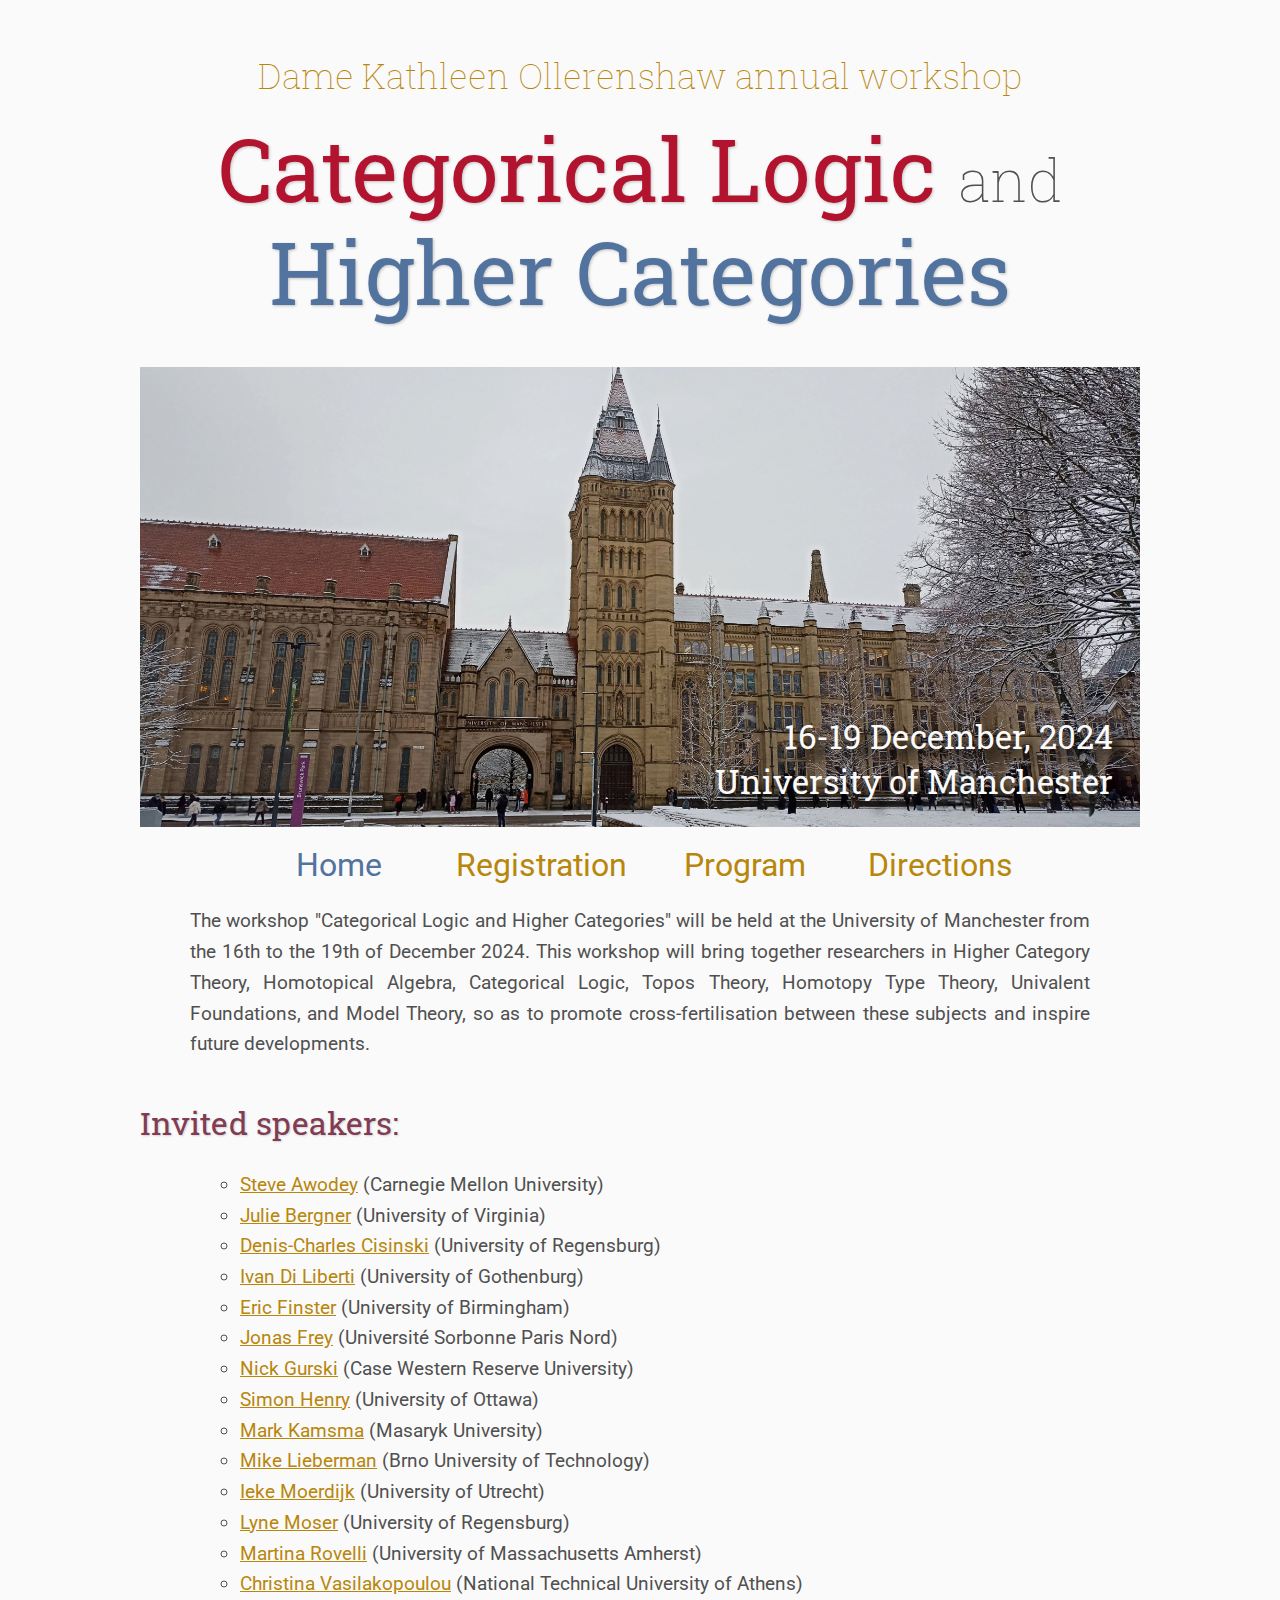
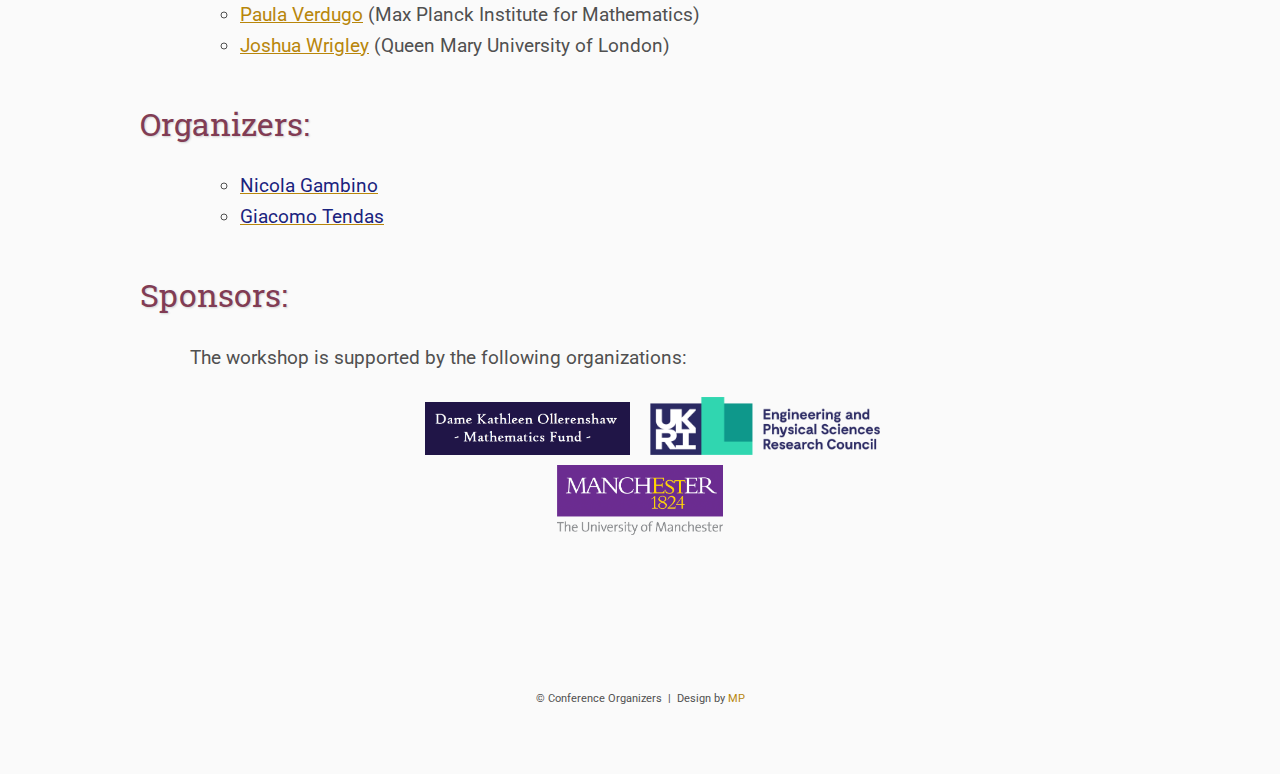
==== index.html @ d36cdbb7 "Update index.html" ====
<!DOCTYPE html>
<html lang='en'>

<head>
    <base href=".">
    <link rel="shortcut icon" type="image/png" href="assets/favicon.png"/>
    <link rel="stylesheet" type="text/css" media="all" href="assets/main.css"/>
    <meta name="description" content="Workshop">
    <meta name="resource-type" content="document">
    <meta name="distribution" content="global">
    <meta name="KeyWords" content="Workshop">
    <title>Categorical Logic and Higher Categories</title>
</head>

<body>

    <div class="banner">
        
        <div class="top-left">
            <span class="pretitle">Dame Kathleen Ollerenshaw annual workshop</span>
            <br/><br/><br/>
            <span class="title1"> Categorical Logic</span> <span class="year">and</span>
            <br/><br/><br/>
            <span class="title2">Higher Categories</span> 
        </div>
        <br/><br/><br/><br/><br/><br/><br/><br/><br/><br/>
        <img src="assets/banner.png" alt="Conference Template Banner" width="1000">
        <div class="bottom-right">
            16-19 December, 2024 <br> University of Manchester
        </div>
    </div>

    <table class="navigation">
        <tr>
            <td class="navigation">
                <a class="current" title="Conference Home Page" href=".">Home</a>
            </td>
            <td class="navigation">
                <a title="Register for the Conference" href="registration">Registration</a>
            </td>
            <td class="navigation">
                <a title="Conference Program" href="program">Program</a> 
            </td>
            <td class="navigation">
                <a title="Directions to the Conference" href="directions">Directions</a>
            </td>
        </tr>
    </table>


    <!--
    <h2>What is This Website?</h2>
    -->
    
    <p>
        The workshop "Categorical Logic and Higher Categories" will be held at the University of Manchester from the 16th to the 19th of December 2024.
    
        This workshop will bring together researchers in Higher Category Theory, Homotopical Algebra, Categorical Logic, Topos Theory, Homotopy Type Theory, Univalent Foundations, and Model Theory, so as to promote cross-fertilisation between these subjects and inspire future developments.
    </p>

    
    <h2>Invited speakers:</h2>
    <p>
    <ul>
        <li><a href="https://awodey.github.io/">Steve Awodey</a> (Carnegie Mellon University)</li>
        <li><a href="https://sites.google.com/view/julie-bergner/home?authuser=0">Julie Bergner</a> (University of Virginia)</li>
        <li><a href="https://cisinski.app.uni-regensburg.de/">Denis-Charles Cisinski</a> (University of Regensburg)</li>
        <li><a href="https://diliberti.github.io/">Ivan Di Liberti</a> (University of Gothenburg)</li> 
        <li><a href="https://ericfinster.github.io/">Eric Finster</a> (University of Birmingham)</li> 
        <li><a href="https://sites.google.com/site/jonasfreysite/">Jonas Frey</a> (Université Sorbonne Paris Nord)</li>
        <li><a href="https://mathstats.case.edu/faculty/nick-gurski/">Nick Gurski</a> (Case Western Reserve University)</li>
        <li><a href="https://www.normalesup.org/~henry/">Simon Henry</a> (University of Ottawa)</li>
        <li><a href="https://markkamsma.nl/">Mark Kamsma</a> (Masaryk University)</li>
        <li><a href="https://math.fme.vutbr.cz/Home/lieberman">Mike Lieberman</a> (Brno University of Technology)</li>
        <li><a href="https://www.uu.nl/medewerkers/IMoerdijk">Ieke Moerdijk</a> (University of Utrecht)</li>
        <li><a href="https://lynemoser.com/">Lyne Moser</a> (University of Regensburg)</li>
        <li><a href="https://people.math.umass.edu/~rovelli/index.html">Martina Rovelli</a> (University of Massachusetts Amherst)</li>
        <li><a href="http://www.math.ntua.gr/~cvasilak/">Christina Vasilakopoulou</a> (National Technical University of Athens)</li>
        <li><a href="https://paula-verdugo.github.io/">Paula Verdugo</a> (Max Planck Institute for Mathematics)</li>
        <li><a href="https://jlwrigley.github.io/">Joshua Wrigley</a> (Queen Mary University of London)</li>
    </ul>  
    </p>

    <h2>Organizers:</h2>
    <p>
    <ul>
        <li><a href="https://personalpages.manchester.ac.uk/staff/nicola.gambino/" style="color:#1A237E;">
                    Nicola Gambino
            </a></li>
        <li><a href="https://gtendas.github.io/" style="color:#1A237E;">
                    Giacomo Tendas
            </a></li>
    </ul>  
    </p>


    <h2>Sponsors:</h2>
    <p>
        The workshop is supported by the following organizations:
    </p>
    <table class="sponsors">
        <tr>
            <div style="text-align: center;">
            &nbsp;&nbsp;&nbsp;&nbsp;    
                <a href="https://www.mub.eps.manchester.ac.uk/science-engineering/2019/08/22/the-remarkable-life-of-dame-kathleen-ollerenshaw/">
                    <img src="assets/DKO.png" style="width: 16vw">
                </a>
            &nbsp;&nbsp;
                <a href="https://https://www.ukri.org/councils/epsrc/">
                    <img src="assets/EPSRC.png" style="width: 18vw" >
                </a>
            </div>
            
        </tr>
        <tr>
            <div style="text-align: center;">
                <a href="https://www.manchester.ac.uk/">
                    <img src="assets/logo.png" alt="centered image" style="width: 13vw" >
                </a>
            </div>  
            
        </tr>


    </table>

    <footer>
        &copy; Conference Organizers
        &nbsp;|&nbsp; Design by <a href="https://github.com/mikepierce">MP</a>
    </footer>

</body>
</html>
---- assets/main.css ----
/* main.css */

/* These are the colors and fonts used throughout the webpage.
 * I've listed them here so that a user may easily
 * do a search-and-replace for these to change the site theme.
 *   'Roboto',sans-serif; Font for the title text
 *   'Roboto-Slab',serif; Font for the body text 
 *   #fafafa; Background color of the site
 *   #505050; Foreground (text) color of the site
 *   #52739e; Navy, "Template" in the logo, current page in navigation, special titles in the Program
 *   #b2132e; Reddish, "Conference" in the logo, hover color for links
 *   #813c54; Heading color, titles in the Program
 *   #b8860b; Dark Goldenrod, color for links
 */

@import url('https://fonts.googleapis.com/css?family=Roboto%7CRoboto+Slab');

*{
    border:0;
    font:inherit;
    font-size:1em;
    margin:0;
    padding:0;
    vertical-align:baseline;
}

body{
    background-color: #fafafa;
    background-size: cover;
    background-attachment: fixed;
    color: #505050; 
    text-align:left;
    font-family:'Roboto',sans-serif;
    font-size:1.2em;
    line-height:1.6em;
    margin: 60px auto;
    width: 1000px;
}

a{color: #b8860b; text-decoration:none;}
a.current{color: #52739e;}
a.current:hover{color: #e82945;}
a:hover{color: #b2132e;}
a:active{color: #e82945;}
h1,h2,h3,h4{clear:left; color: #813c54; margin:1.5em 0em 1em 0em; font-family:'Roboto Slab',serif; text-shadow: 1px 1px 2px #d0d0d0;}
h1{font-size:2.67em;}
h2{font-size:1.65em;}
h3{font-size:1.57em;}
h4{font-size:1.33em;}
p{list-style:circle; margin:24px auto 24px auto; padding:0px; width:900px; text-align: justify; text-justify: inter-word;}
li a, p a {text-decoration:underline; text-decoration-color:#b8860b;}
ul{list-style:circle; margin:12px auto 12px auto; padding:0px; width:800px; text-align:left;}
ul li{list-style:circle; margin:0px auto 0px auto; padding:0px; text-align:left;}
i,em{font-style:italic;}
b,strong{font-weight:bold;}
sup{
    vertical-align: super;
    font-size: 0.8em;
    line-height: 0;
}
sub{
    vertical-align: sub;
    font-size: 0.8em;
    line-height: 0;
}
table{
    width: 1000px;
    margin: 12px auto 24px auto;
    float: center;
    /* UNCOMMENT THIS FOR DEBUGGING THE ALIGNMENT */
    /*border: 1px solid black;*/
}
th,td{
    text-align: left;
    /* UNCOMMENT THIS FOR DEBUGGING THE ALIGNMENT */
    /*border: 1px solid black;*/
}

/* Website Banner */
.banner {position: relative; font-family:'Roboto Slab',serif;}
.top-left {font-size:4.6em; color: #505050; background: #fafafa; text-align: center; width: 1000px; height: 57px; position: absolute; padding: 0 0 0 0; top: -20px;}
.bottom-right {font-size:1.7em; color: #fafafa; line-height: 1.4em; width: auto; height: 95px; padding: 0px 27px 27px 0px; text-align: right; position: absolute; bottom: 0px; right: 0px; text-shadow: 10px 10px 10px #000000;}

/* Conference Title Logo */
.title1{color: #b2132e; text-shadow: 1px 1px 3px #c0c0c0;} 
.title2{color: #52739e; text-shadow: 1px 1px 3px #c0c0c0;}
.year{color: #505050; font-size:0.67em; font-weight: lighter;}
.pretitle{color:#b8860b; font-size:0.40em; font-weight: lighter;}

/* Navigation Links (Home, Registration, etc) */
table.navigation{width:800px;}
td.navigation{font-size:1.67em; white-space:nowrap; width:20%; text-align:center; vertical-align:middle; padding:0px 0px 0px 0px;}

/* Sponsor Images */
table.sponsors{width:800px;}
td.sponsor{white-space:nowrap; width:33%; text-align:center; vertical-align:middle; padding:0px 0px 0px 0px;}
td.sponsor img{width: 100%}

/* The Table on the Program Page */
td.room{padding: 4px 10px 4px 4px; width: 90%; vertical-align:bottom; font-size:1.67em; color: #52739e; height:32px;}
td.date{white-space:nowrap; width:130px; text-align:right; vertical-align:top; padding:4px 14px 0px 0px;}
td.title{padding: 4px 10px 4px 4px; width: 90%; vertical-align:top; font-size:1.2em; color: #813c54; height:32px; font-family:'Roboto Slab',serif; text-shadow: 1px 1px 2px #d0d0d0; }
td.title-special{padding: 4px 10px 4px 4px; width: 90%; vertical-align:top; font-size:1.2em; color: #52739e; height:32px; font-family:'Roboto Slab',serif; text-shadow: 1px 1px 2px #d0d0d0;}
td.speaker{padding: 4px 10px 4px 4px; font-style: italic; font-size:1em; max-height:999999px}
td.abstract{padding: 4px 10px 10px 4px; font-size:1em; max-height:999999px}
td.abstract img{display: block; margin: 4px auto 8px auto}
table.plenary{padding-top: 8px; background: #ffffff;}

/* Registration and Directions iframes and Images */
iframe.registration{display:block; margin:1em auto 2em auto; width:700px; height:1400px; border:none;}
iframe.directions{display:block; margin:1em auto 2em auto; width:800px; height:400px; border:none;}
img.center{display:block; width:67%; margin:1em auto 2em auto;}

/* Flyer Images */
table.flyers{width:800px;}
td.flyer{white-space:nowrap; width:50%; text-align:center; vertical-align:middle; padding:0px 0px 0px 0px;}
td.sponsor img{width: 100%}

footer{font-size:0.55em; margin-top:12em; text-align:center;}

/* My hacky way of making the site mobile-friendly */
@media only screen and (max-width: 1100px) {
    h2{font-size:3.00em;}
    p{font-size:1.4em; line-height:1.5em;}
    th,td,tr{font-size:1.5em; line-height:1.5em;}
    td.date{font-size:1em; padding-top:0.5em;}
    td.navigation{font-size:1.5em; padding:0px 20px 0px 20px;}
    table.footer{font-size:0.22em;}
}
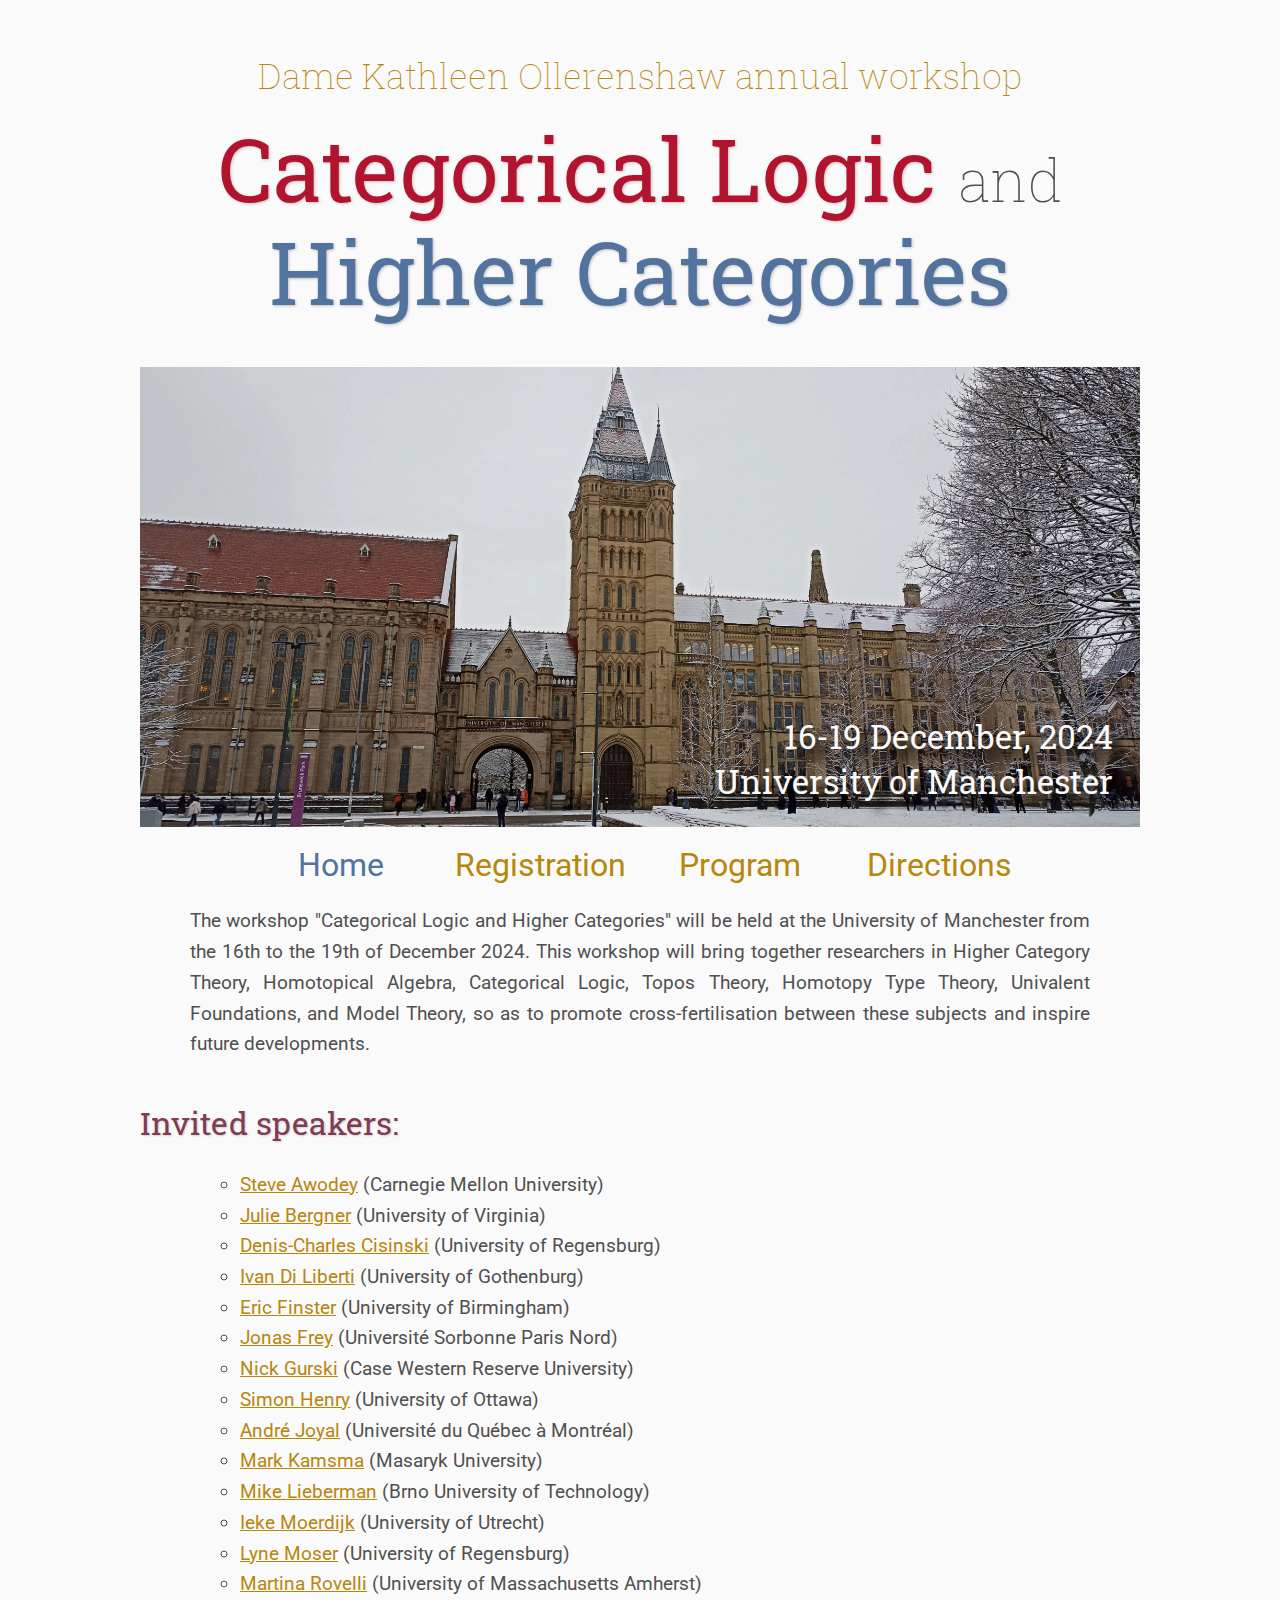
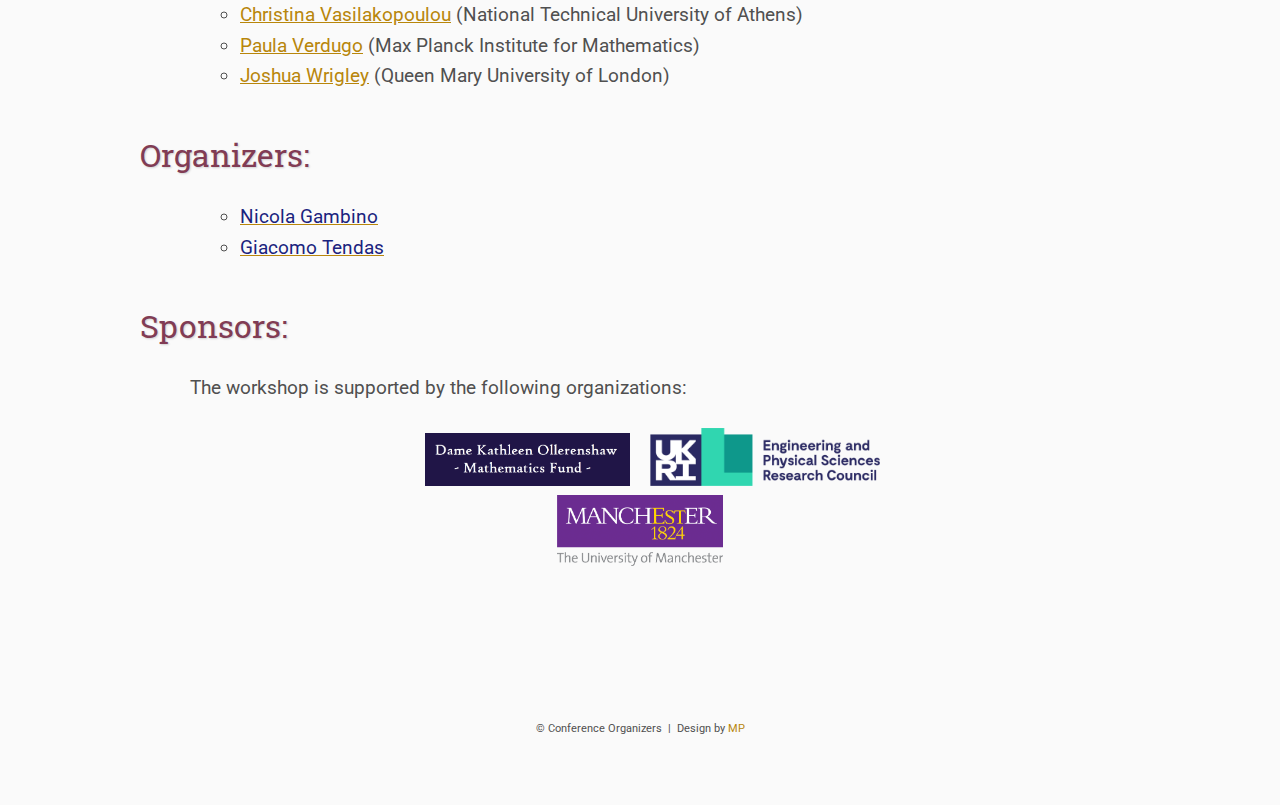
==== commit 31203e13: "Update index.html" ====
--- a/index.html
+++ b/index.html
@@ -70,6 +70,7 @@
         <li><a href="https://sites.google.com/site/jonasfreysite/">Jonas Frey</a> (Université Sorbonne Paris Nord)</li>
         <li><a href="https://mathstats.case.edu/faculty/nick-gurski/">Nick Gurski</a> (Case Western Reserve University)</li>
         <li><a href="https://www.normalesup.org/~henry/">Simon Henry</a> (University of Ottawa)</li>
+        <li><a href="https://professeurs.uqam.ca/professeur/joyal.andre/">André Joyal</a> (Université du Québec à Montréal)</li>
         <li><a href="https://markkamsma.nl/">Mark Kamsma</a> (Masaryk University)</li>
         <li><a href="https://math.fme.vutbr.cz/Home/lieberman">Mike Lieberman</a> (Brno University of Technology)</li>
         <li><a href="https://www.uu.nl/medewerkers/IMoerdijk">Ieke Moerdijk</a> (University of Utrecht)</li>
--- a/assets/main.css
+++ b/assets/main.css
@@ -64,7 +64,8 @@
     line-height: 0;
 }
 table{
-    width: 1000px;
+    table-layout: fixed ;
+    width: 100% ;
     margin: 12px auto 24px auto;
     float: center;
     /* UNCOMMENT THIS FOR DEBUGGING THE ALIGNMENT */
@@ -72,6 +73,7 @@
 }
 th,td{
     text-align: left;
+    width: 20% ;
     /* UNCOMMENT THIS FOR DEBUGGING THE ALIGNMENT */
     /*border: 1px solid black;*/
 }
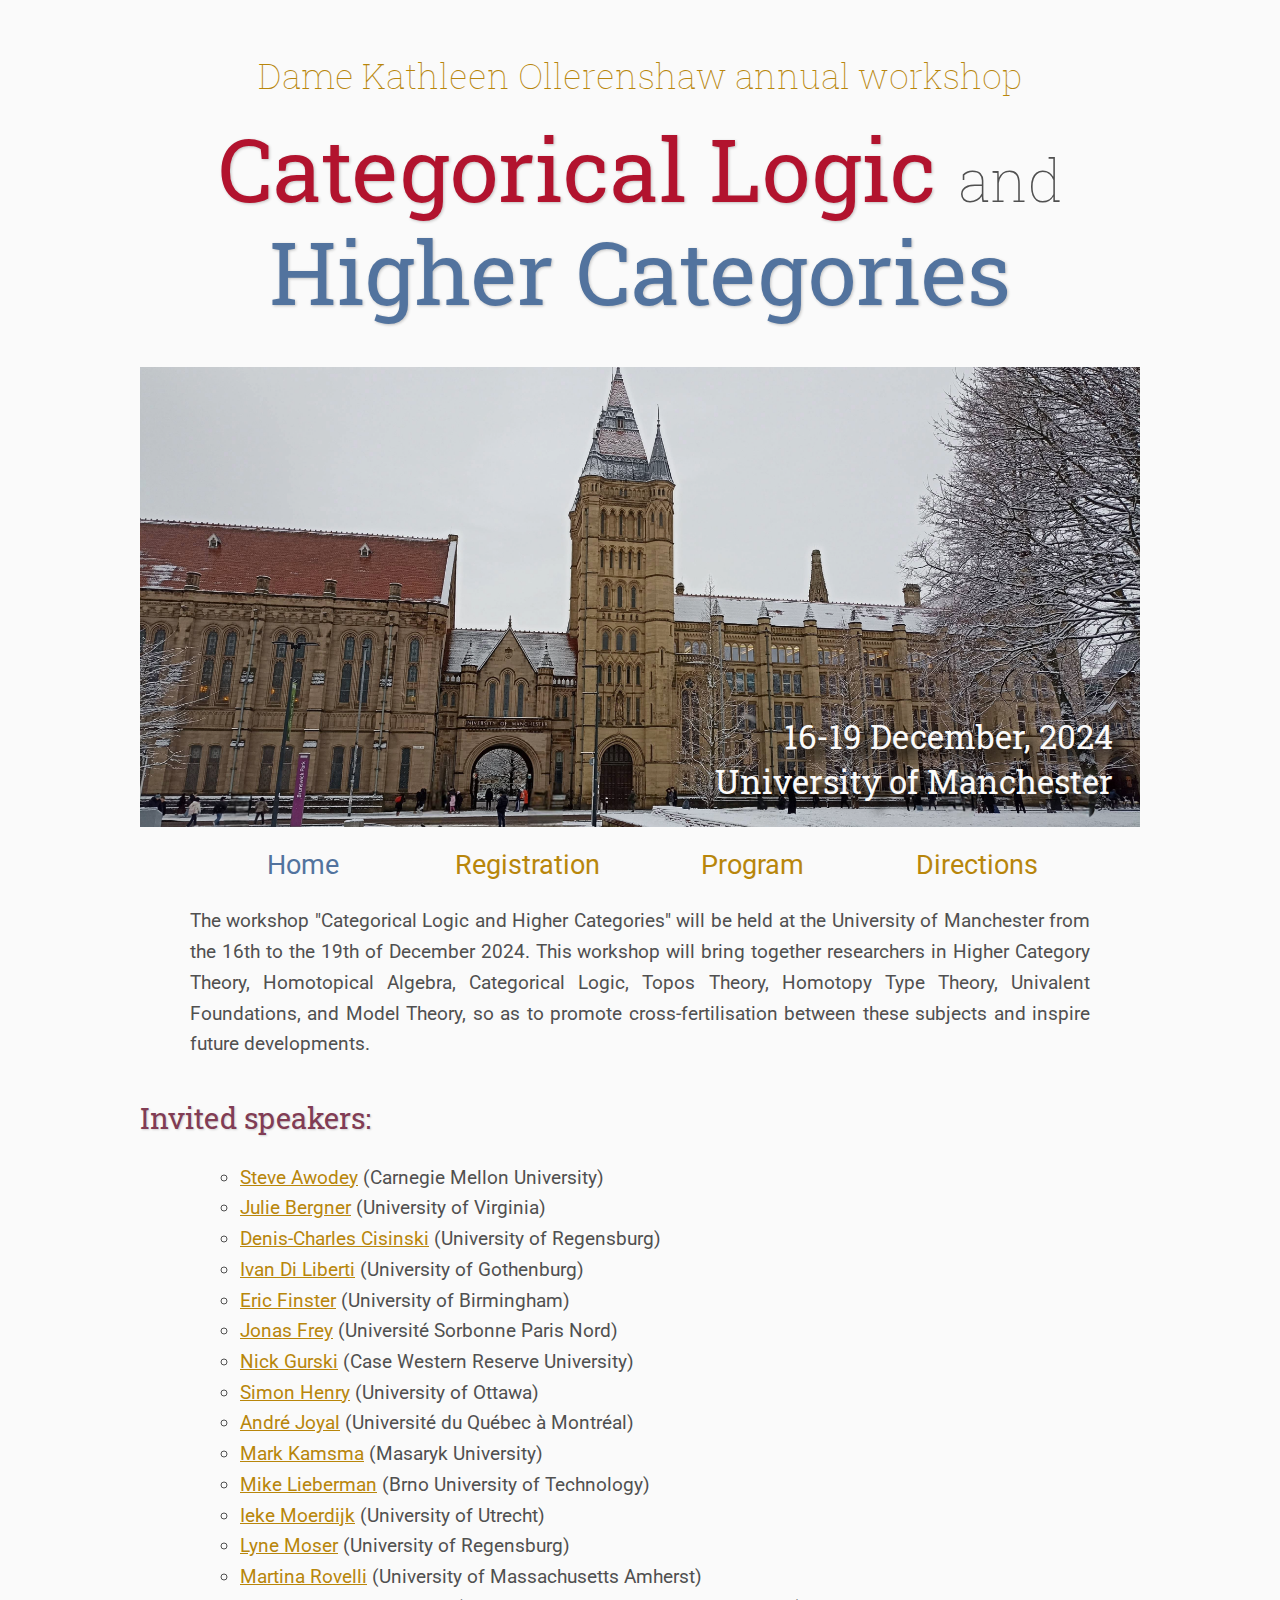
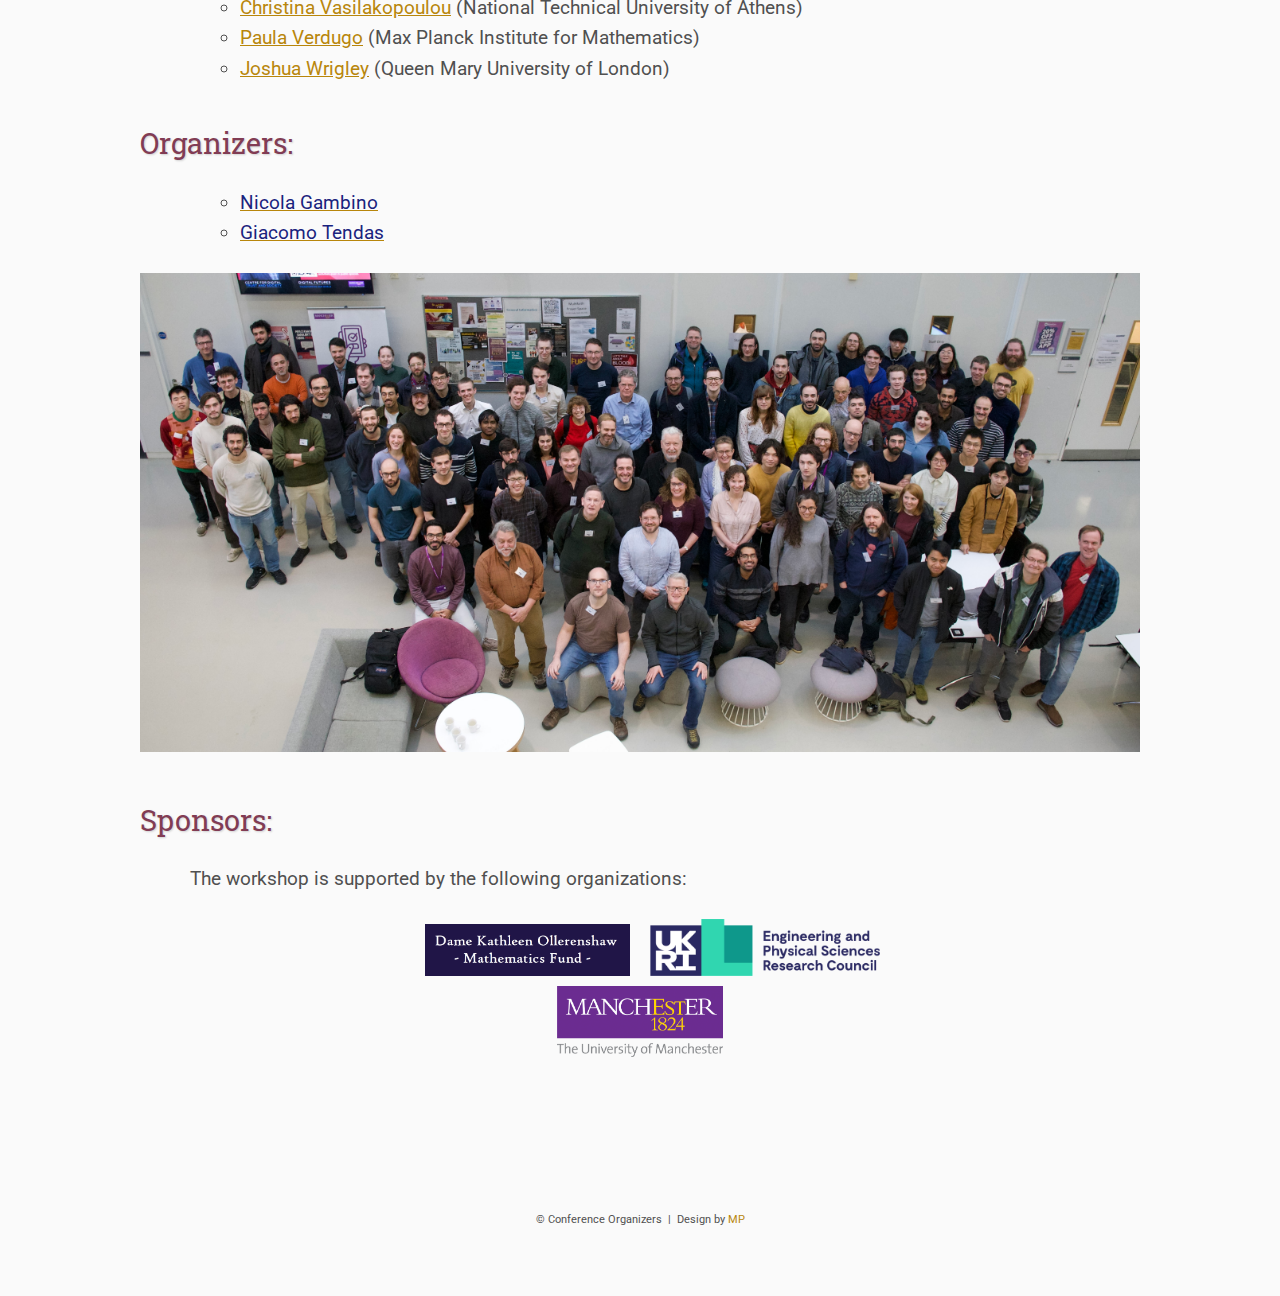
==== commit bb9e2b8b: "Update index.html" ====
--- a/index.html
+++ b/index.html
@@ -94,6 +94,8 @@
     </ul>  
     </p>
 
+    <img src="assets/photo.jpeg" width="1000">
+
 
     <h2>Sponsors:</h2>
     <p>
--- a/assets/main.css
+++ b/assets/main.css
@@ -44,7 +44,7 @@
 a:active{color: #e82945;}
 h1,h2,h3,h4{clear:left; color: #813c54; margin:1.5em 0em 1em 0em; font-family:'Roboto Slab',serif; text-shadow: 1px 1px 2px #d0d0d0;}
 h1{font-size:2.67em;}
-h2{font-size:1.65em;}
+h2{font-size:1.50em;}
 h3{font-size:1.57em;}
 h4{font-size:1.33em;}
 p{list-style:circle; margin:24px auto 24px auto; padding:0px; width:900px; text-align: justify; text-justify: inter-word;}
@@ -52,6 +52,7 @@
 ul{list-style:circle; margin:12px auto 12px auto; padding:0px; width:800px; text-align:left;}
 ul li{list-style:circle; margin:0px auto 0px auto; padding:0px; text-align:left;}
 i,em{font-style:italic;}
+norm{font-style:normal;}
 b,strong{font-weight:bold;}
 sup{
     vertical-align: super;
@@ -90,8 +91,8 @@
 .pretitle{color:#b8860b; font-size:0.40em; font-weight: lighter;}
 
 /* Navigation Links (Home, Registration, etc) */
-table.navigation{width:800px;}
-td.navigation{font-size:1.67em; white-space:nowrap; width:20%; text-align:center; vertical-align:middle; padding:0px 0px 0px 0px;}
+table.navigation{width:900px;}
+td.navigation{font-size:1.4em; white-space:nowrap; width:25%; text-align:center; vertical-align:middle; padding:0px 0px 0px 0px;}
 
 /* Sponsor Images */
 table.sponsors{width:800px;}
@@ -100,11 +101,12 @@
 
 /* The Table on the Program Page */
 td.room{padding: 4px 10px 4px 4px; width: 90%; vertical-align:bottom; font-size:1.67em; color: #52739e; height:32px;}
-td.date{white-space:nowrap; width:130px; text-align:right; vertical-align:top; padding:4px 14px 0px 0px;}
-td.title{padding: 4px 10px 4px 4px; width: 90%; vertical-align:top; font-size:1.2em; color: #813c54; height:32px; font-family:'Roboto Slab',serif; text-shadow: 1px 1px 2px #d0d0d0; }
+td.date{white-space:nowrap; width:70px; text-align:right; vertical-align:top; padding:4px 14px 0px 0px;}
+td.title{padding: 4px 10px 4px 4px; width: 100%; vertical-align:top; font-size:1.03em; color: #813c54; height:32px; font-family:'Roboto Slab',serif; text-shadow: 1px 1px 2px #d0d0d0; }
+td.titl{padding: 4px 10px 4px 4px; width: 100%; vertical-align:top; font-size:1.03em; color: #52739e; height:32px; font-family:'Roboto Slab',serif; text-shadow: 1px 1px 2px #d0d0d0; }
 td.title-special{padding: 4px 10px 4px 4px; width: 90%; vertical-align:top; font-size:1.2em; color: #52739e; height:32px; font-family:'Roboto Slab',serif; text-shadow: 1px 1px 2px #d0d0d0;}
-td.speaker{padding: 4px 10px 4px 4px; font-style: italic; font-size:1em; max-height:999999px}
-td.abstract{padding: 4px 10px 10px 4px; font-size:1em; max-height:999999px}
+td.speaker{padding: 4px 10px 4px 4px; font-style: italic; font-size:0.9em; max-height:999999px}
+td.abstract{padding: 4px 10px 10px 4px; font-size:0.9em; max-height:999999px}
 td.abstract img{display: block; margin: 4px auto 8px auto}
 table.plenary{padding-top: 8px; background: #ffffff;}
 
@@ -122,11 +124,34 @@
 
 /* My hacky way of making the site mobile-friendly */
 @media only screen and (max-width: 1100px) {
-    h2{font-size:3.00em;}
-    p{font-size:1.4em; line-height:1.5em;}
-    th,td,tr{font-size:1.5em; line-height:1.5em;}
+    h2{font-size:1.4em;}
+    p{font-size:1em; line-height:1.5em;}
+    th,td,tr{font-size:1.3em; line-height:1.5em;}
     td.date{font-size:1em; padding-top:0.5em;}
-    td.navigation{font-size:1.5em; padding:0px 20px 0px 20px;}
+    td.navigation{font-size:1.4em; padding:0px 20px 0px 20px;}
     table.footer{font-size:0.22em;}
 }
 
+
+
+.dropdown {
+  position: relative;
+  display: inline-block;
+}
+
+.dropdown-content {
+  display: none;
+  position: absolute;
+  background-color: #f9f9f9;
+  min-width: 160px;
+  box-shadow: 0px 8px 16px 0px rgba(0,0,0,0.2);
+  padding: 12px 16px;
+  z-index: 1;
+}
+
+.dropdown:hover .dropdown-content {
+    display: block;
+}
+
+
+
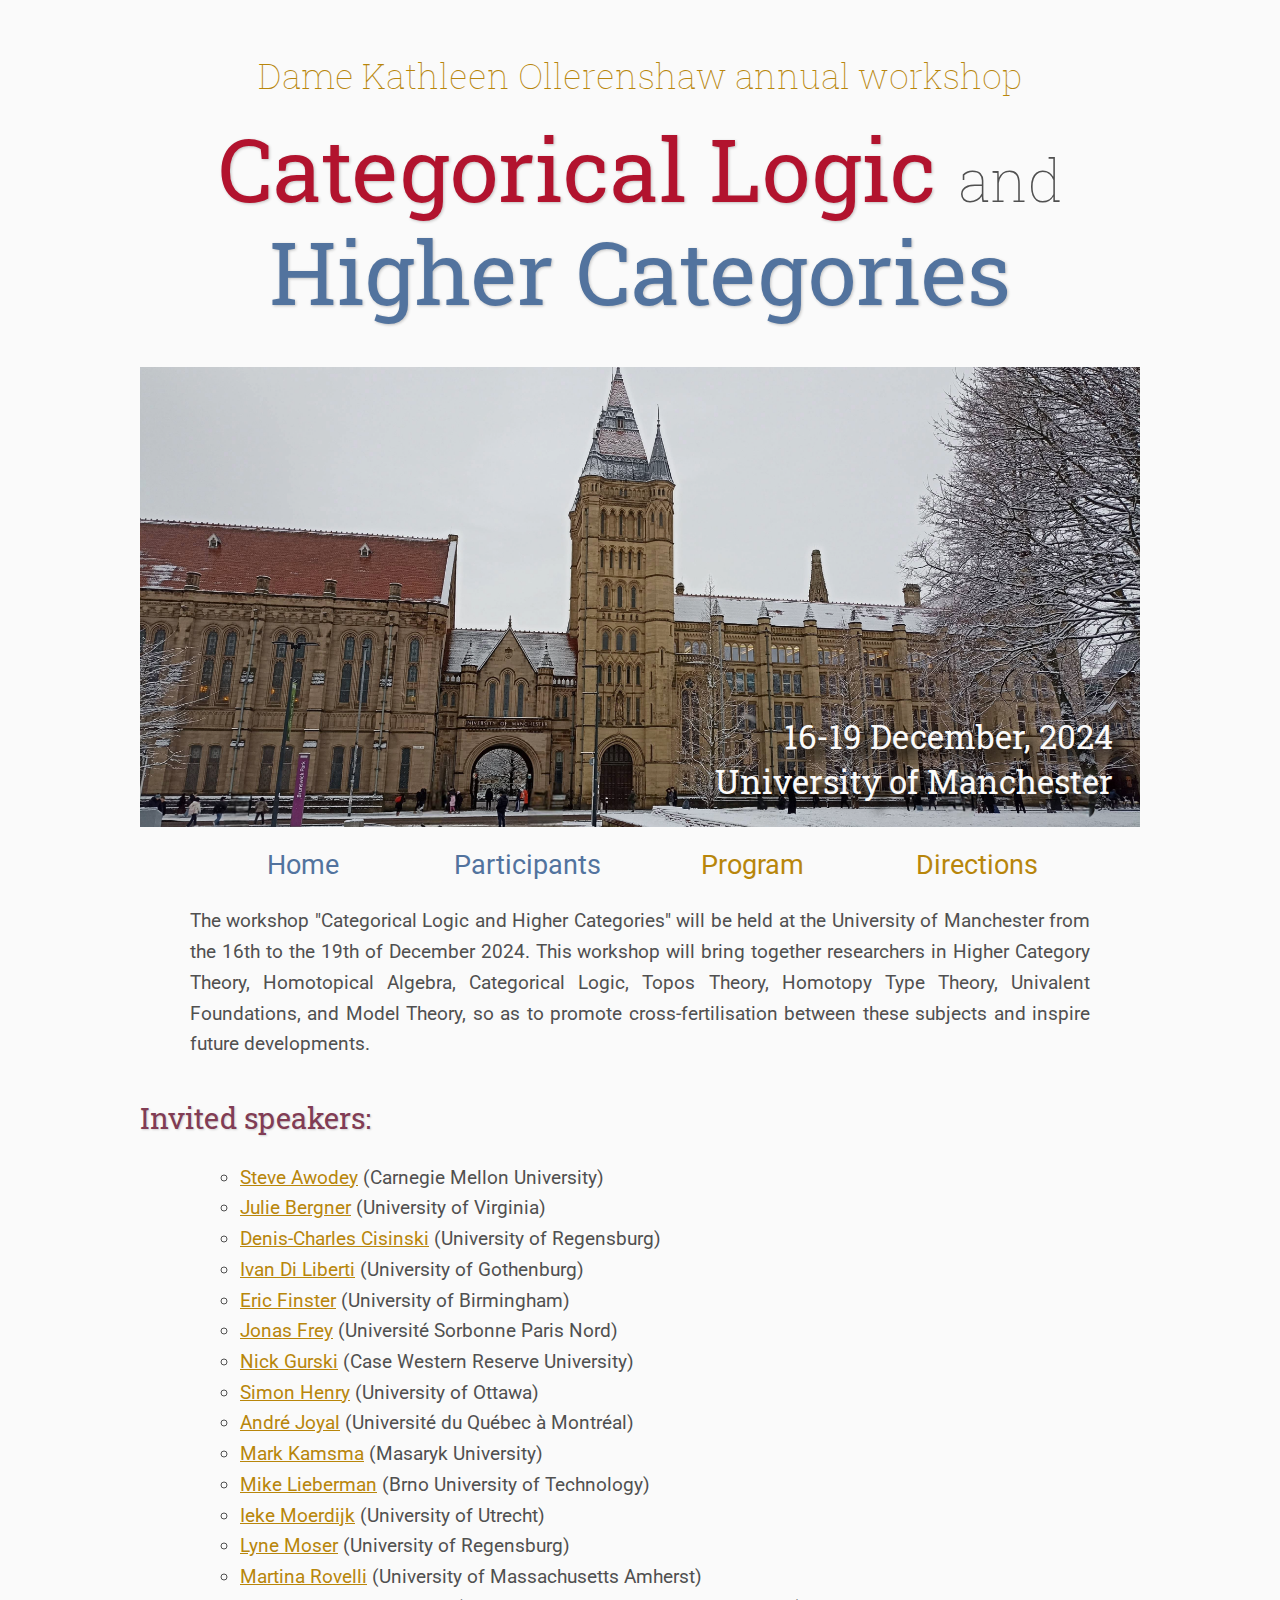
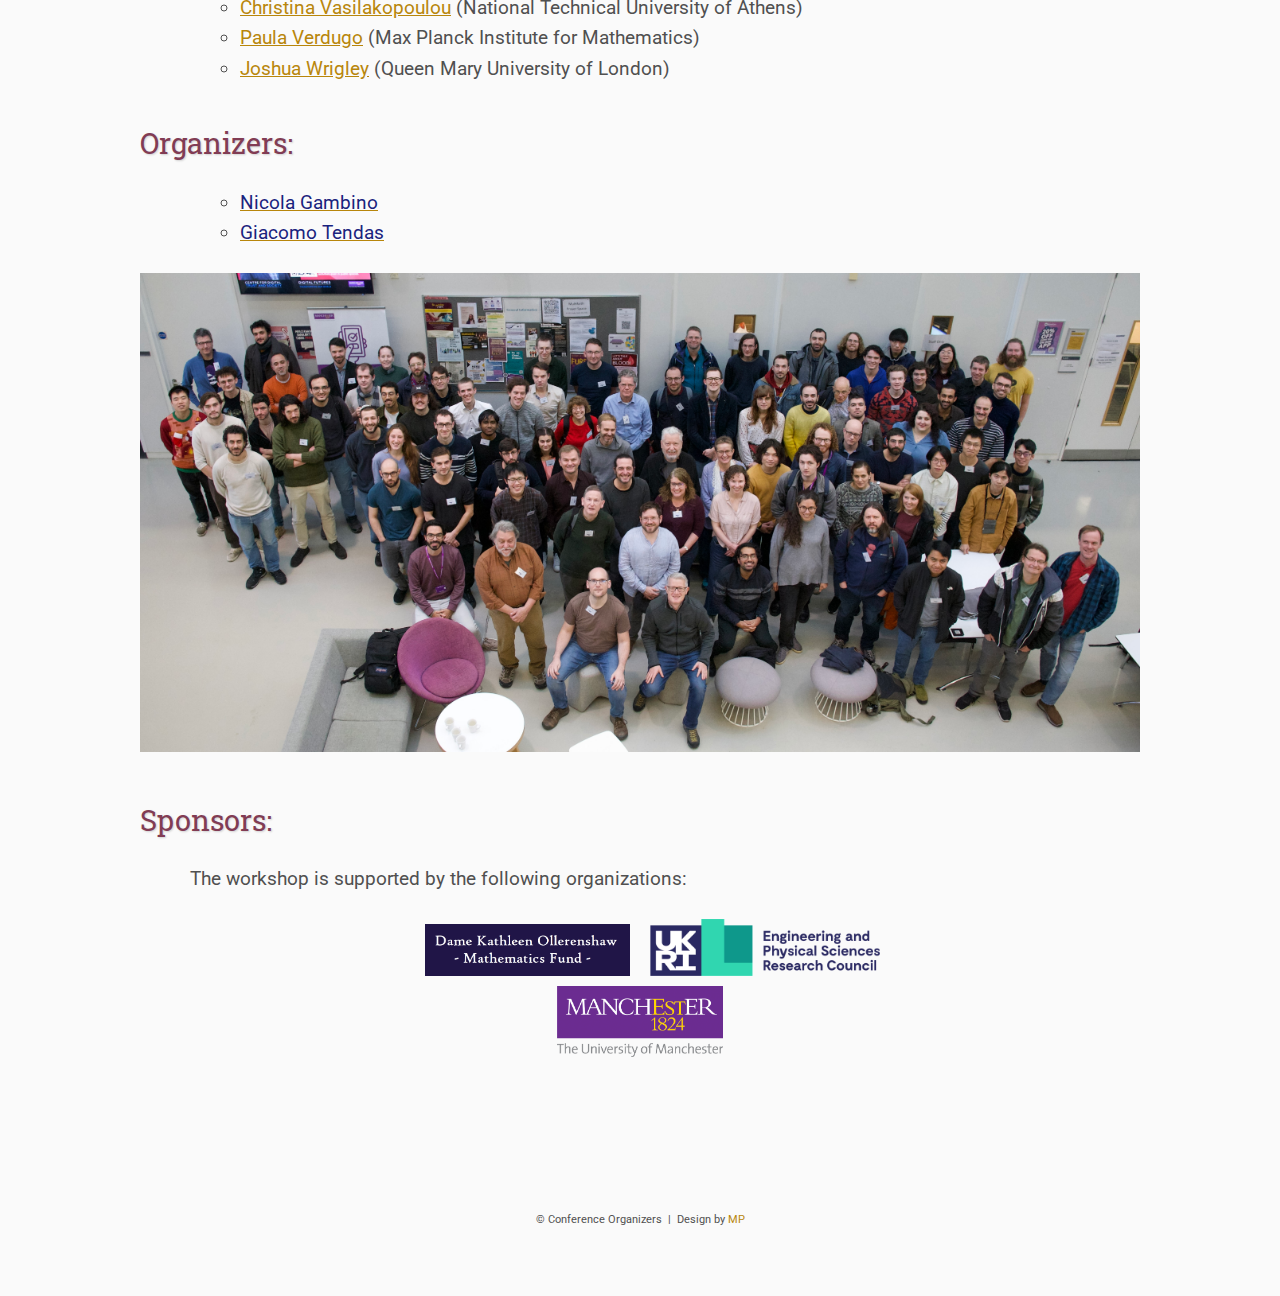
==== commit fa9cf1ed: "Update index.html" ====
--- a/index.html
+++ b/index.html
@@ -36,7 +36,7 @@
                 <a class="current" title="Conference Home Page" href=".">Home</a>
             </td>
             <td class="navigation">
-                <a title="Register for the Conference" href="registration">Registration</a>
+                <a class="current" title="Participants of the Workshop" href="registration">Participants</a>
             </td>
             <td class="navigation">
                 <a title="Conference Program" href="program">Program</a> 
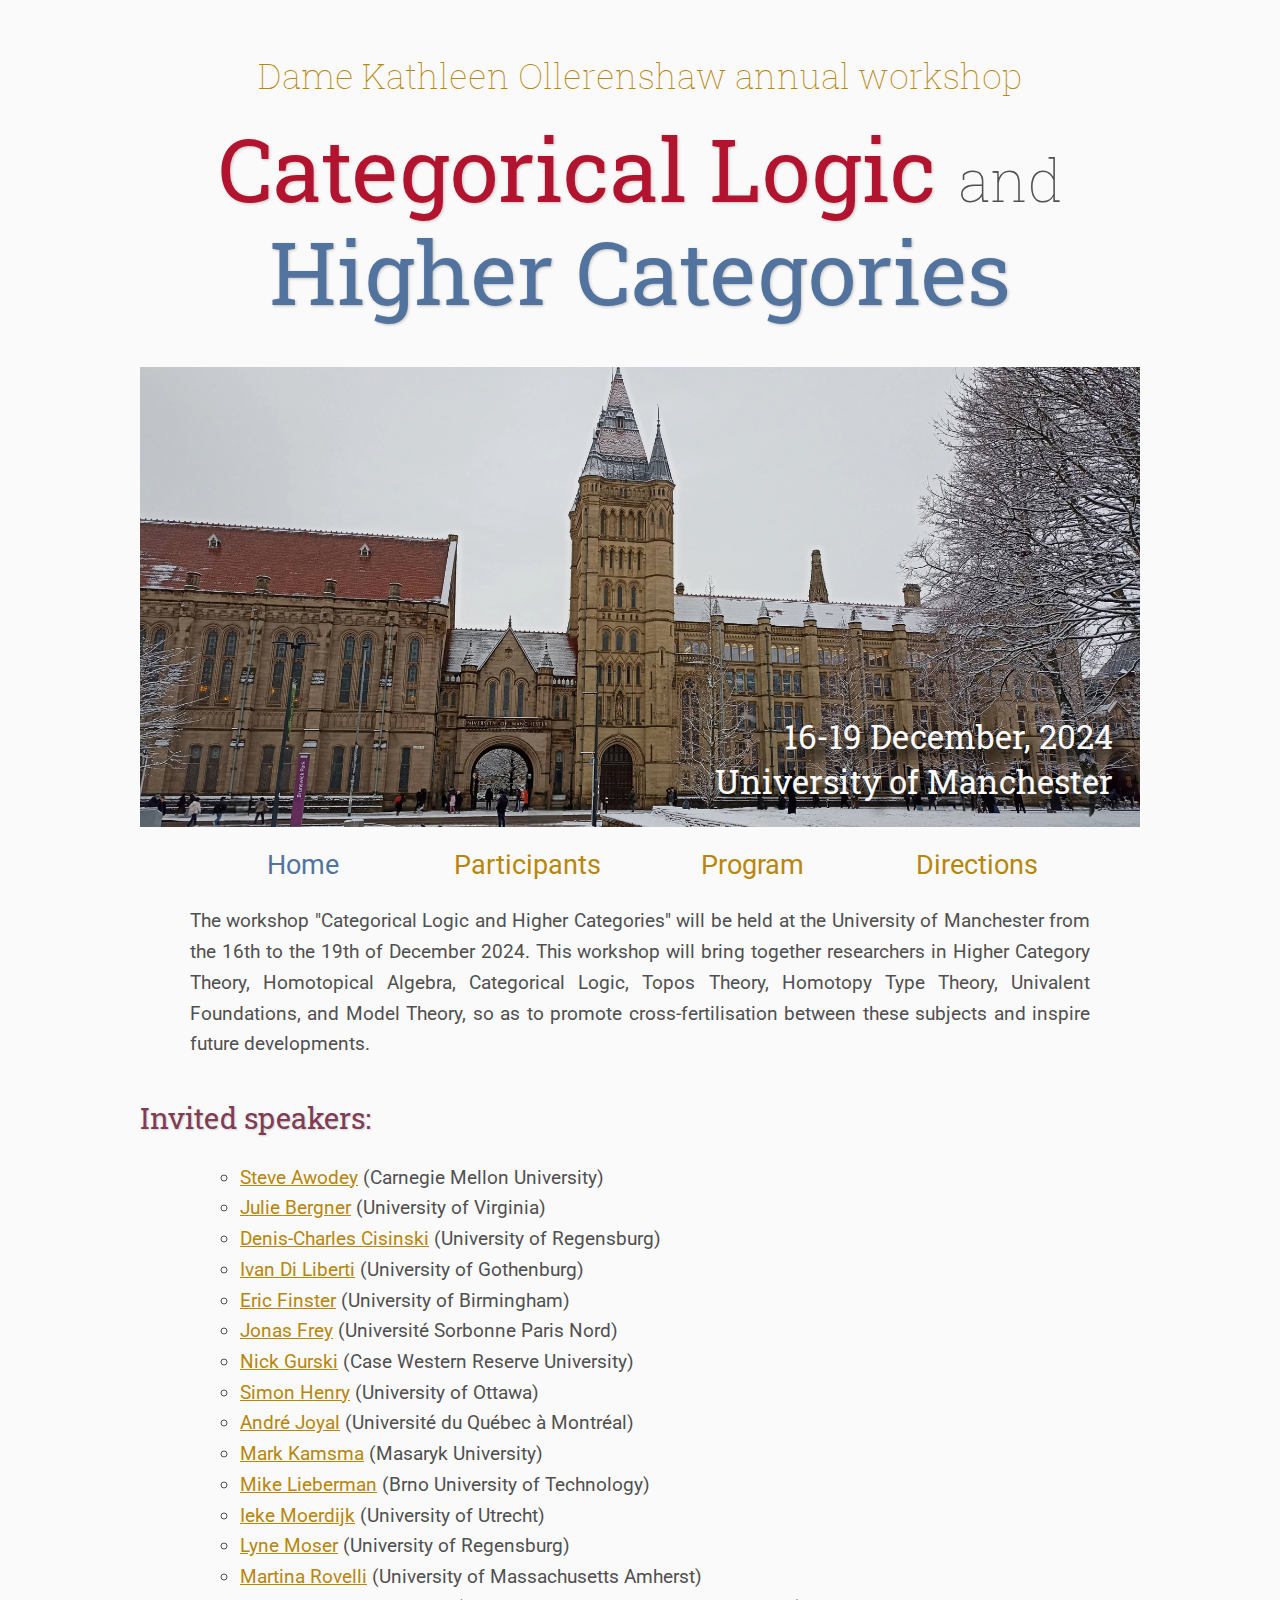
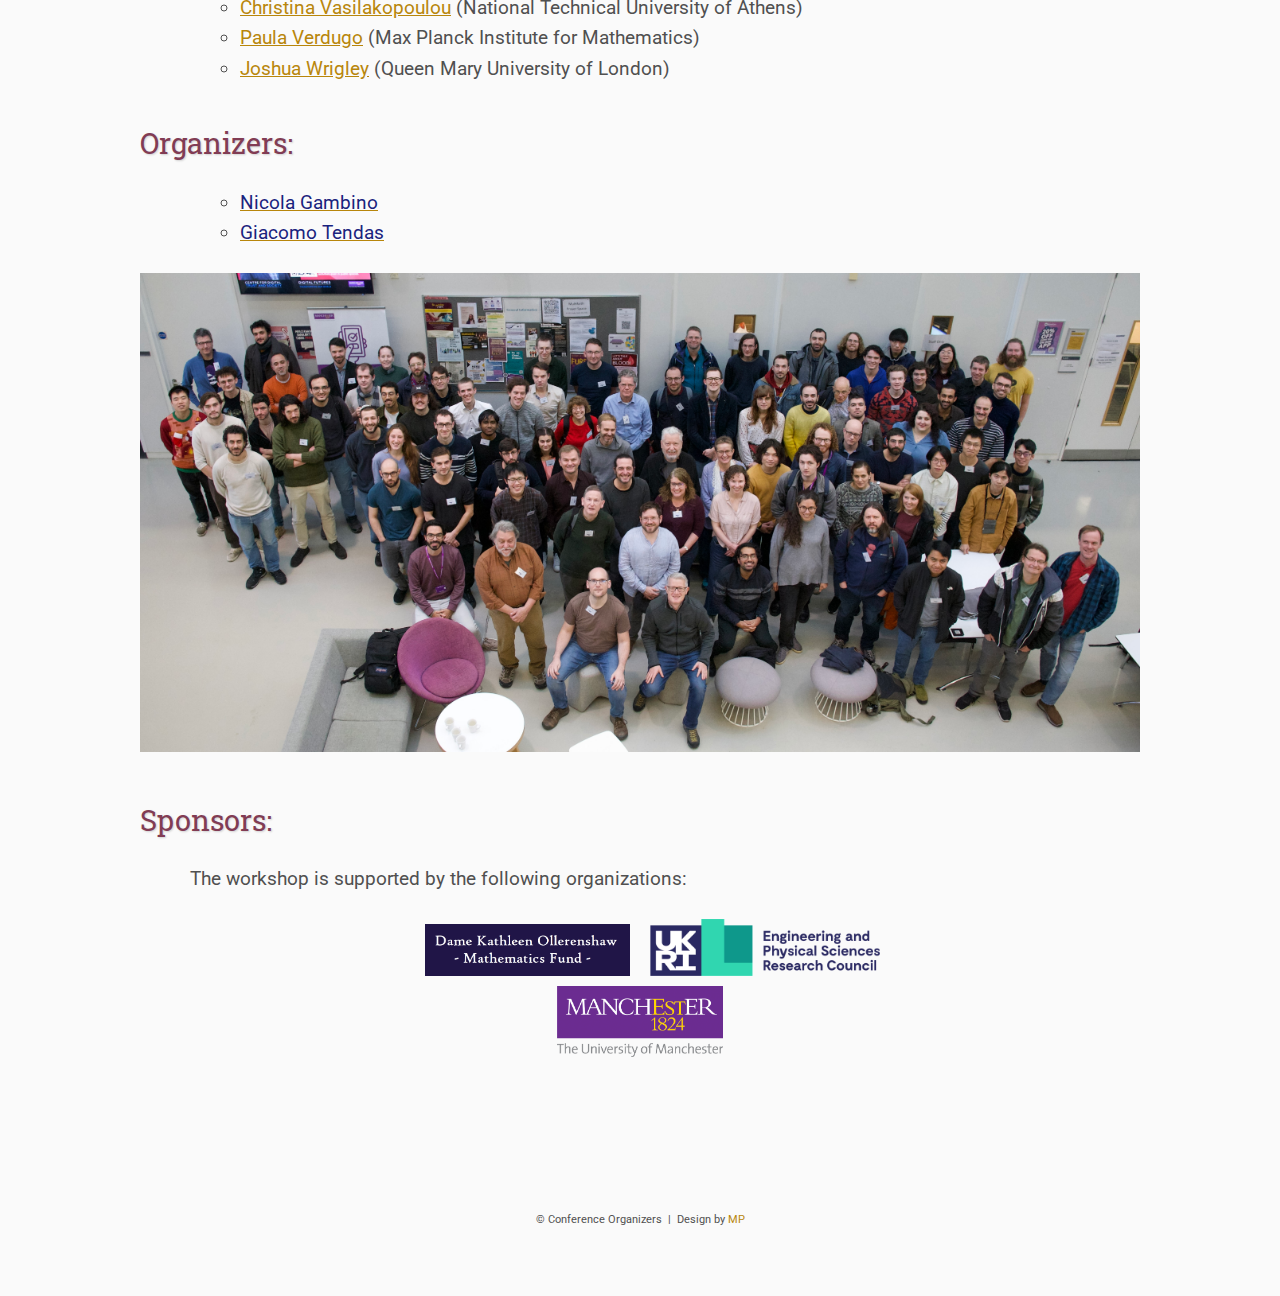
==== commit 4bc648af: "Update index.html" ====
--- a/index.html
+++ b/index.html
@@ -36,7 +36,7 @@
                 <a class="current" title="Conference Home Page" href=".">Home</a>
             </td>
             <td class="navigation">
-                <a class="current" title="Participants of the Workshop" href="registration">Participants</a>
+                <a title="Participants of the Workshop" href="registration">Participants</a>
             </td>
             <td class="navigation">
                 <a title="Conference Program" href="program">Program</a> 
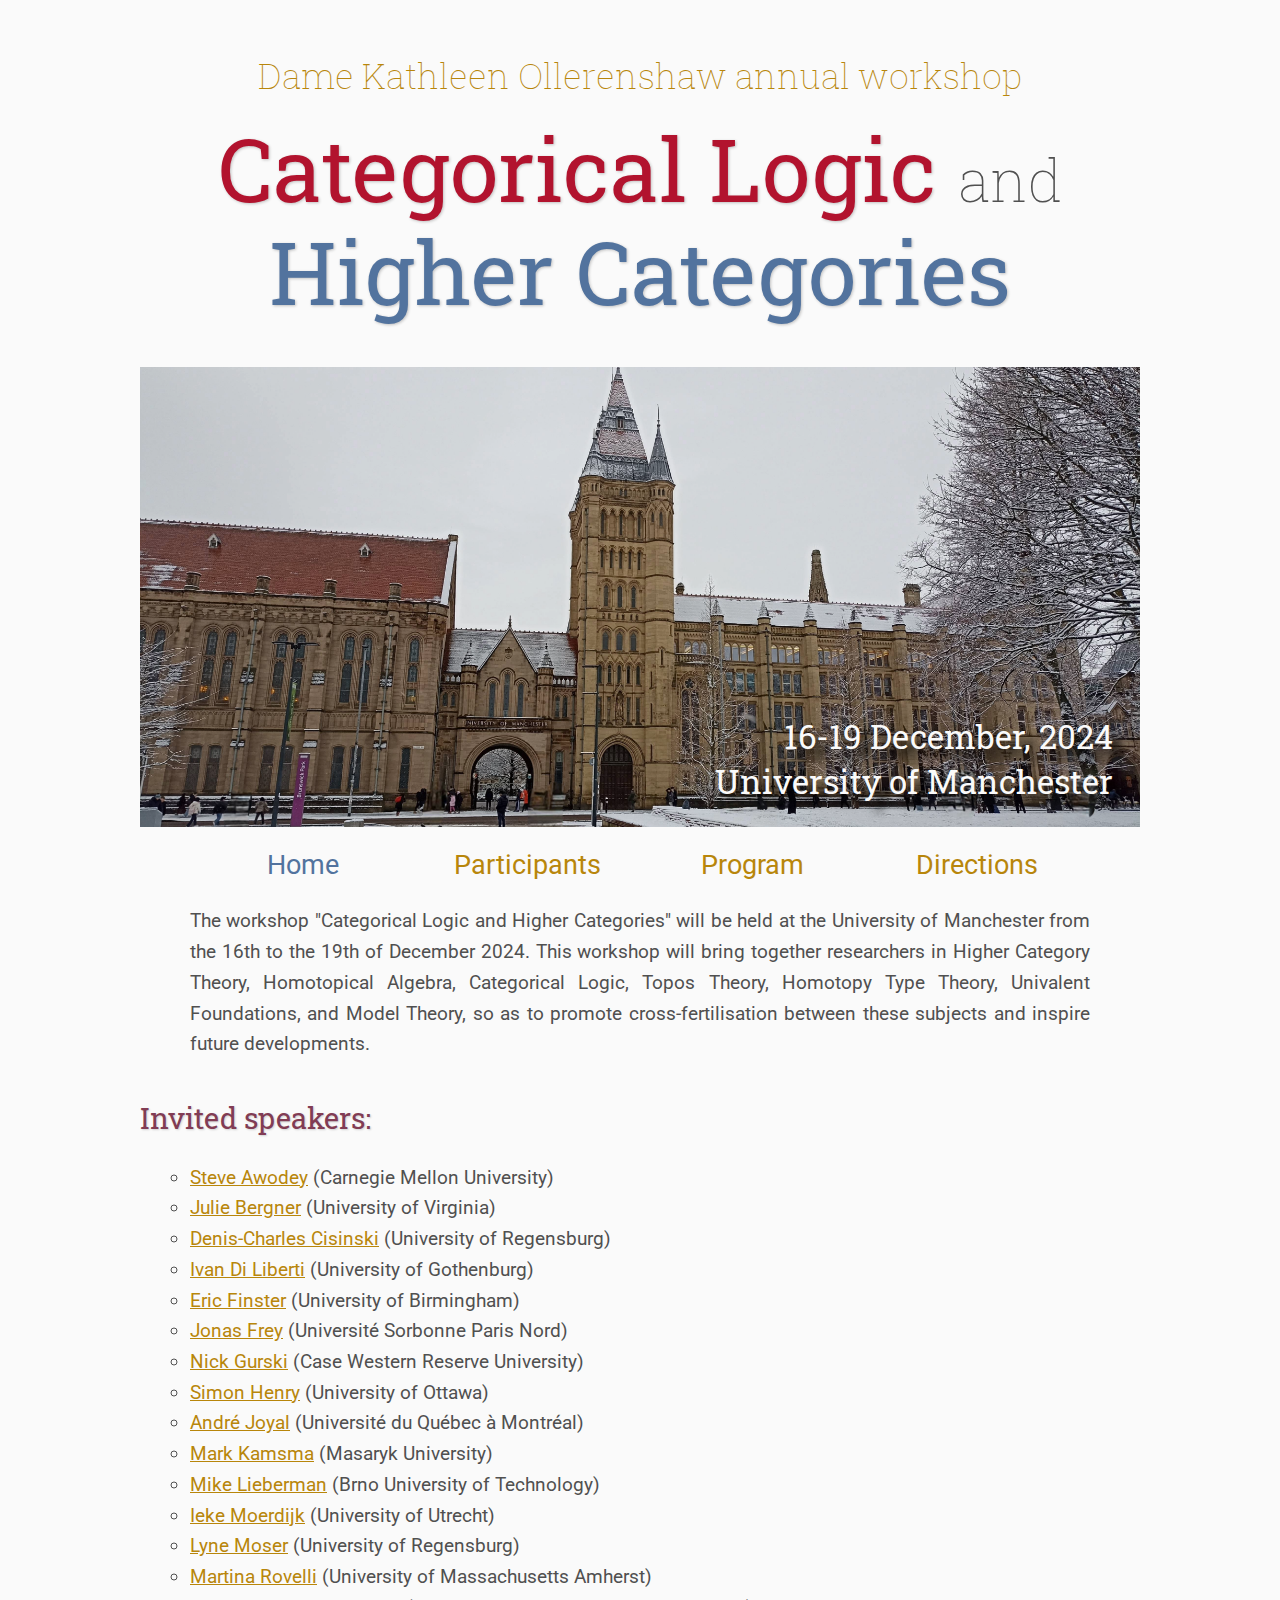
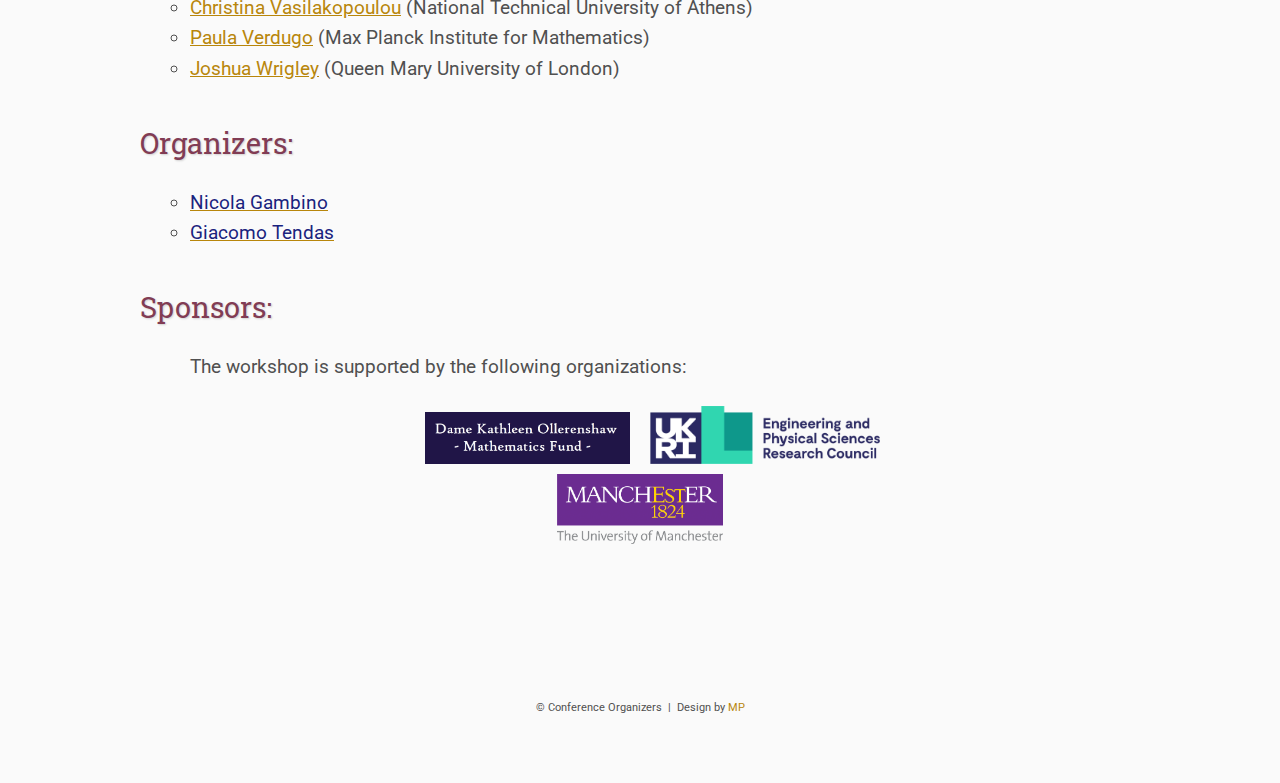
==== commit 5ca61b82: "Update index.html" ====
--- a/index.html
+++ b/index.html
@@ -94,9 +94,6 @@
     </ul>  
     </p>
 
-    <img src="assets/photo.jpeg" width="1000">
-
-
     <h2>Sponsors:</h2>
     <p>
         The workshop is supported by the following organizations:
--- a/assets/main.css
+++ b/assets/main.css
@@ -49,7 +49,7 @@
 h4{font-size:1.33em;}
 p{list-style:circle; margin:24px auto 24px auto; padding:0px; width:900px; text-align: justify; text-justify: inter-word;}
 li a, p a {text-decoration:underline; text-decoration-color:#b8860b;}
-ul{list-style:circle; margin:12px auto 12px auto; padding:0px; width:800px; text-align:left;}
+ul{list-style:circle; margin:12px auto 12px auto; padding:0px; width:900px; text-align:left;}
 ul li{list-style:circle; margin:0px auto 0px auto; padding:0px; text-align:left;}
 i,em{font-style:italic;}
 norm{font-style:normal;}
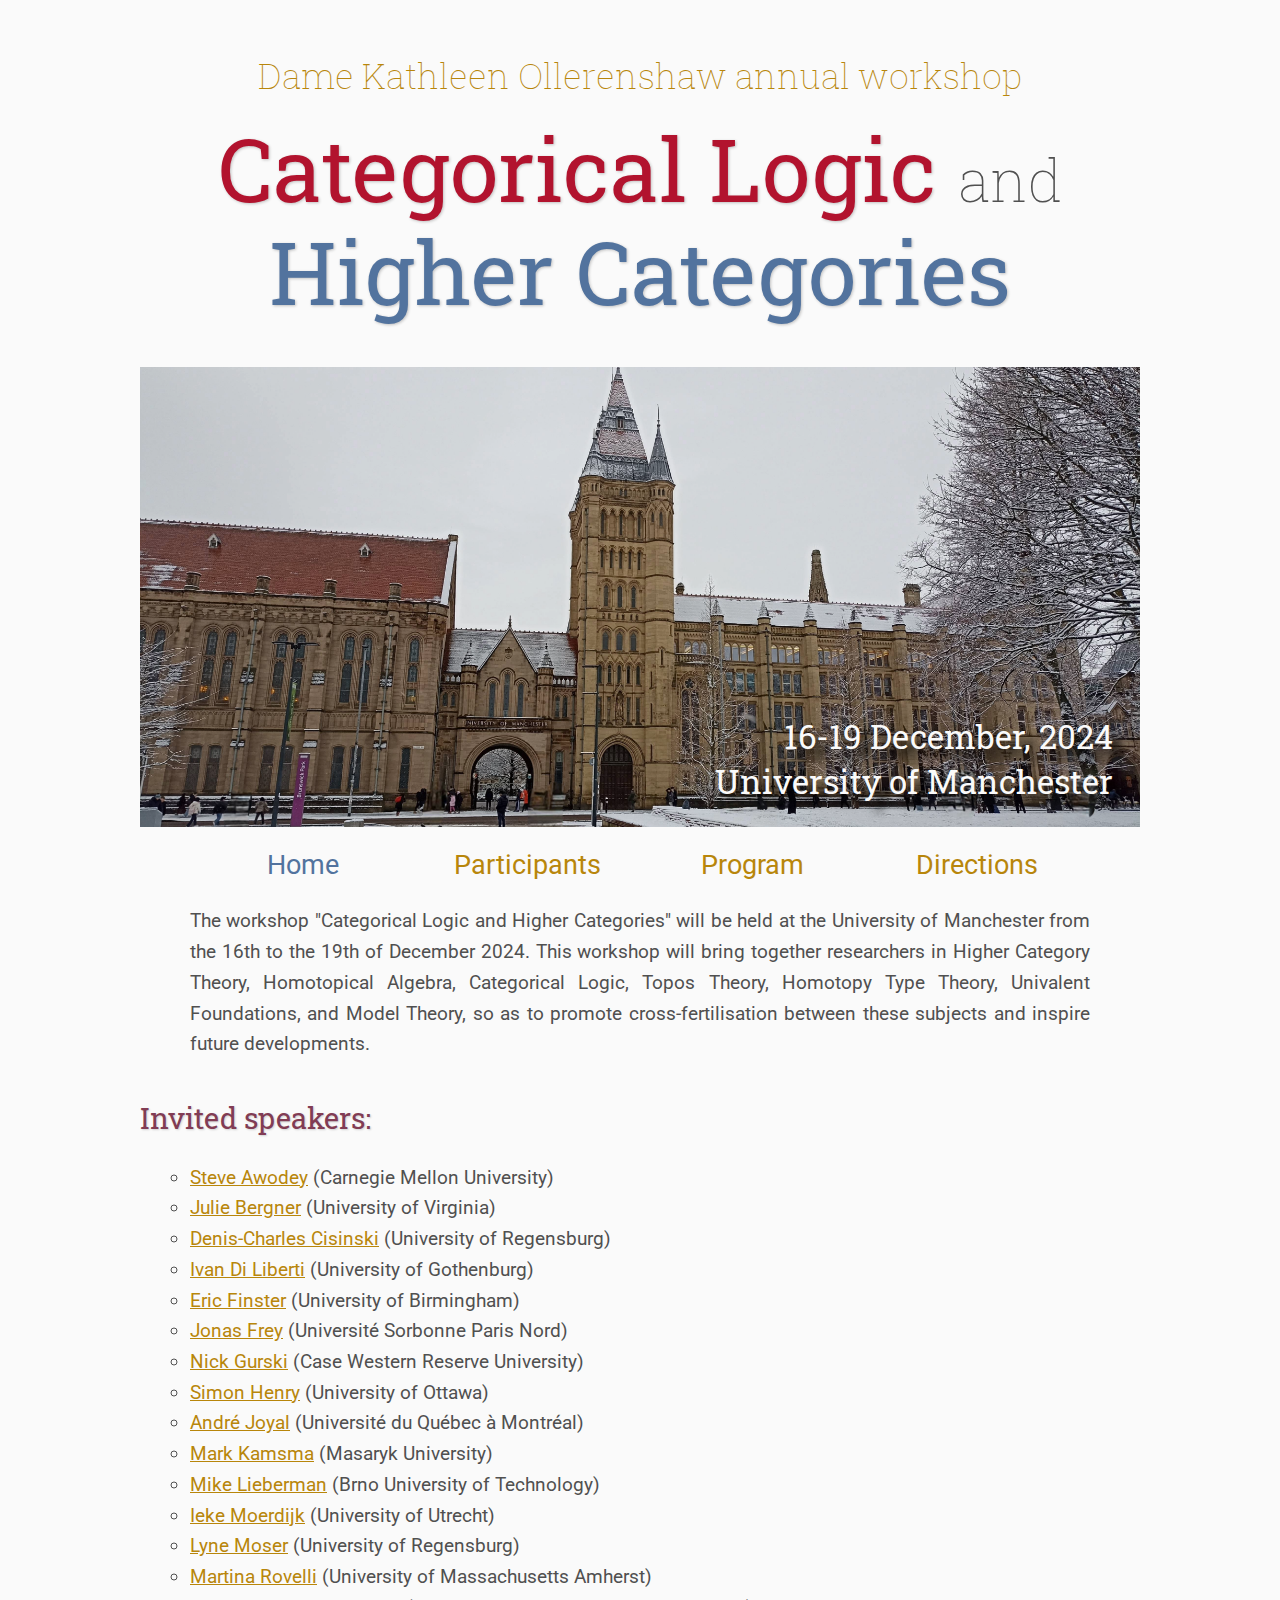
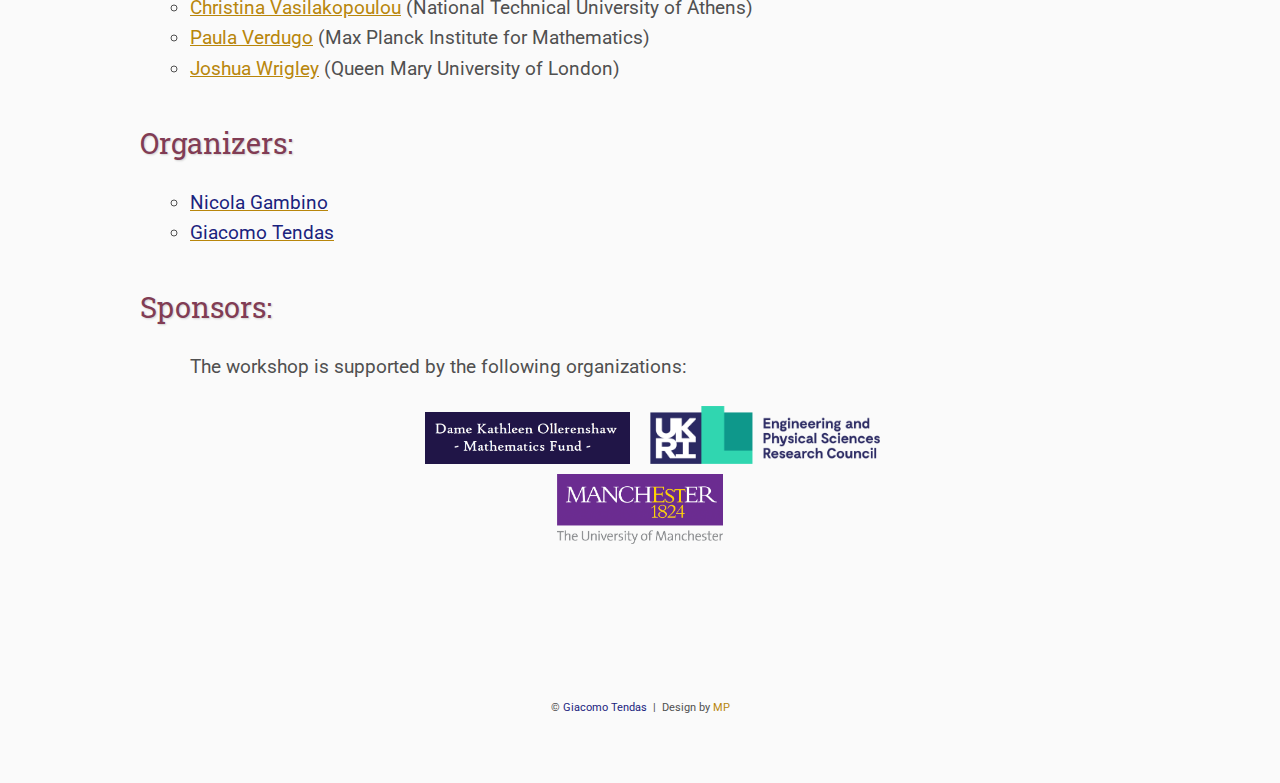
==== commit 53a128eb: "Update index.html" ====
--- a/index.html
+++ b/index.html
@@ -125,7 +125,7 @@
     </table>
 
     <footer>
-        &copy; Conference Organizers
+        &copy; <a href="https://gtendas.github.io/" style="color:#1A237E;">Giacomo Tendas</a>
         &nbsp;|&nbsp; Design by <a href="https://github.com/mikepierce">MP</a>
     </footer>
 
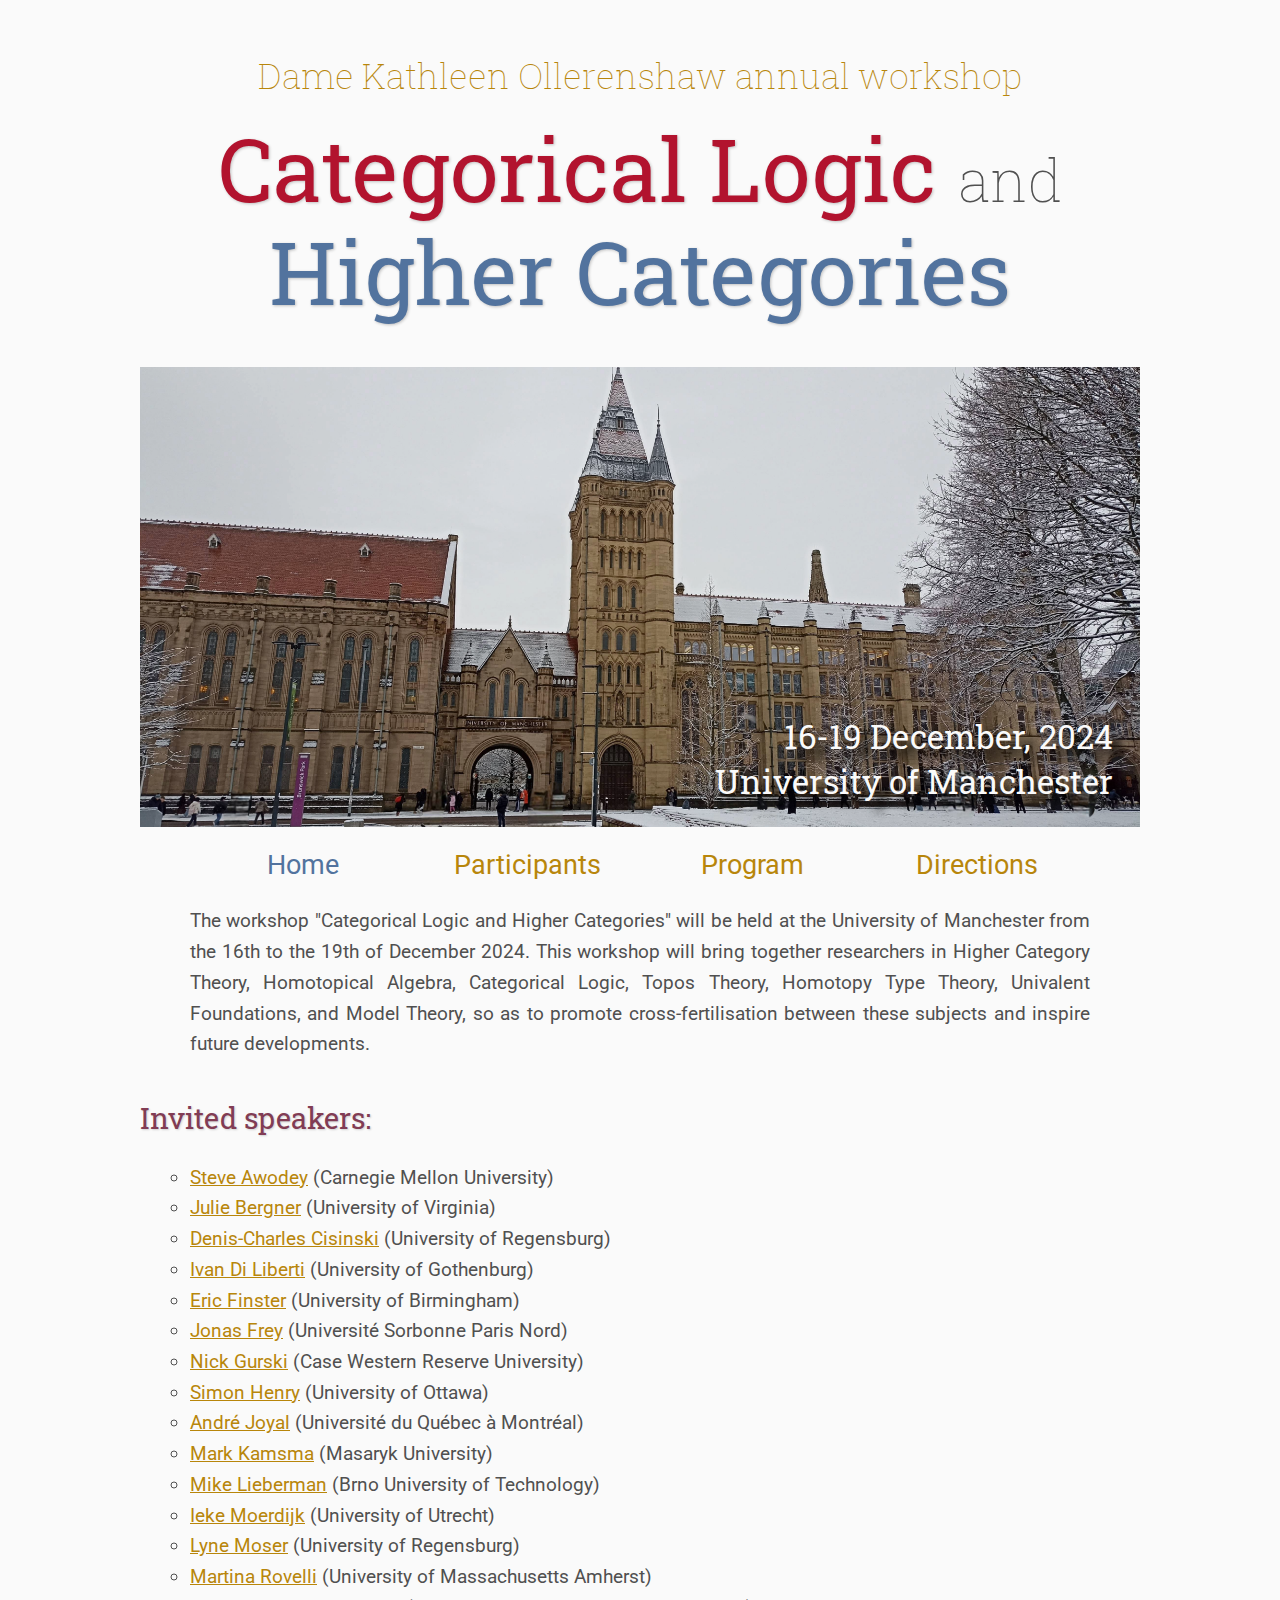
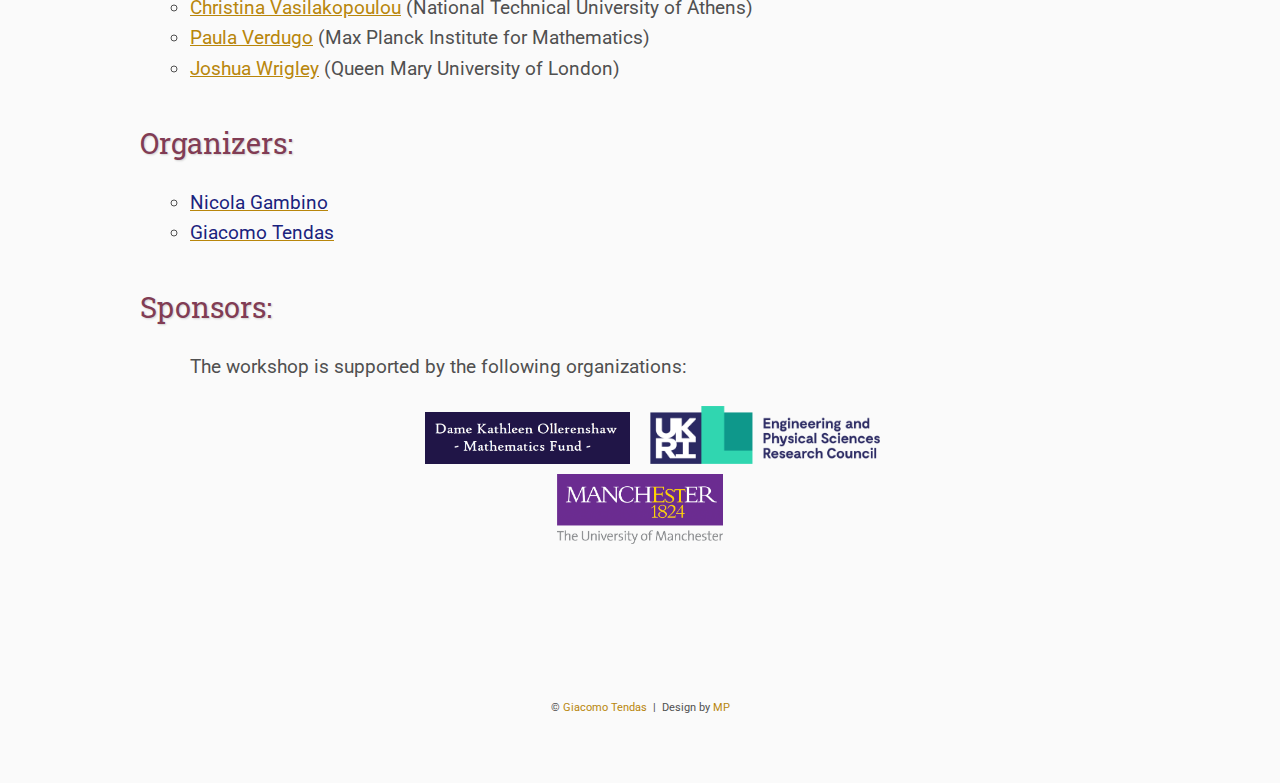
==== commit f26232eb: "Update index.html" ====
--- a/index.html
+++ b/index.html
@@ -125,7 +125,7 @@
     </table>
 
     <footer>
-        &copy; <a href="https://gtendas.github.io/" style="color:#1A237E;">Giacomo Tendas</a>
+        &copy; <a href="https://gtendas.github.io/">Giacomo Tendas</a>
         &nbsp;|&nbsp; Design by <a href="https://github.com/mikepierce">MP</a>
     </footer>
 
